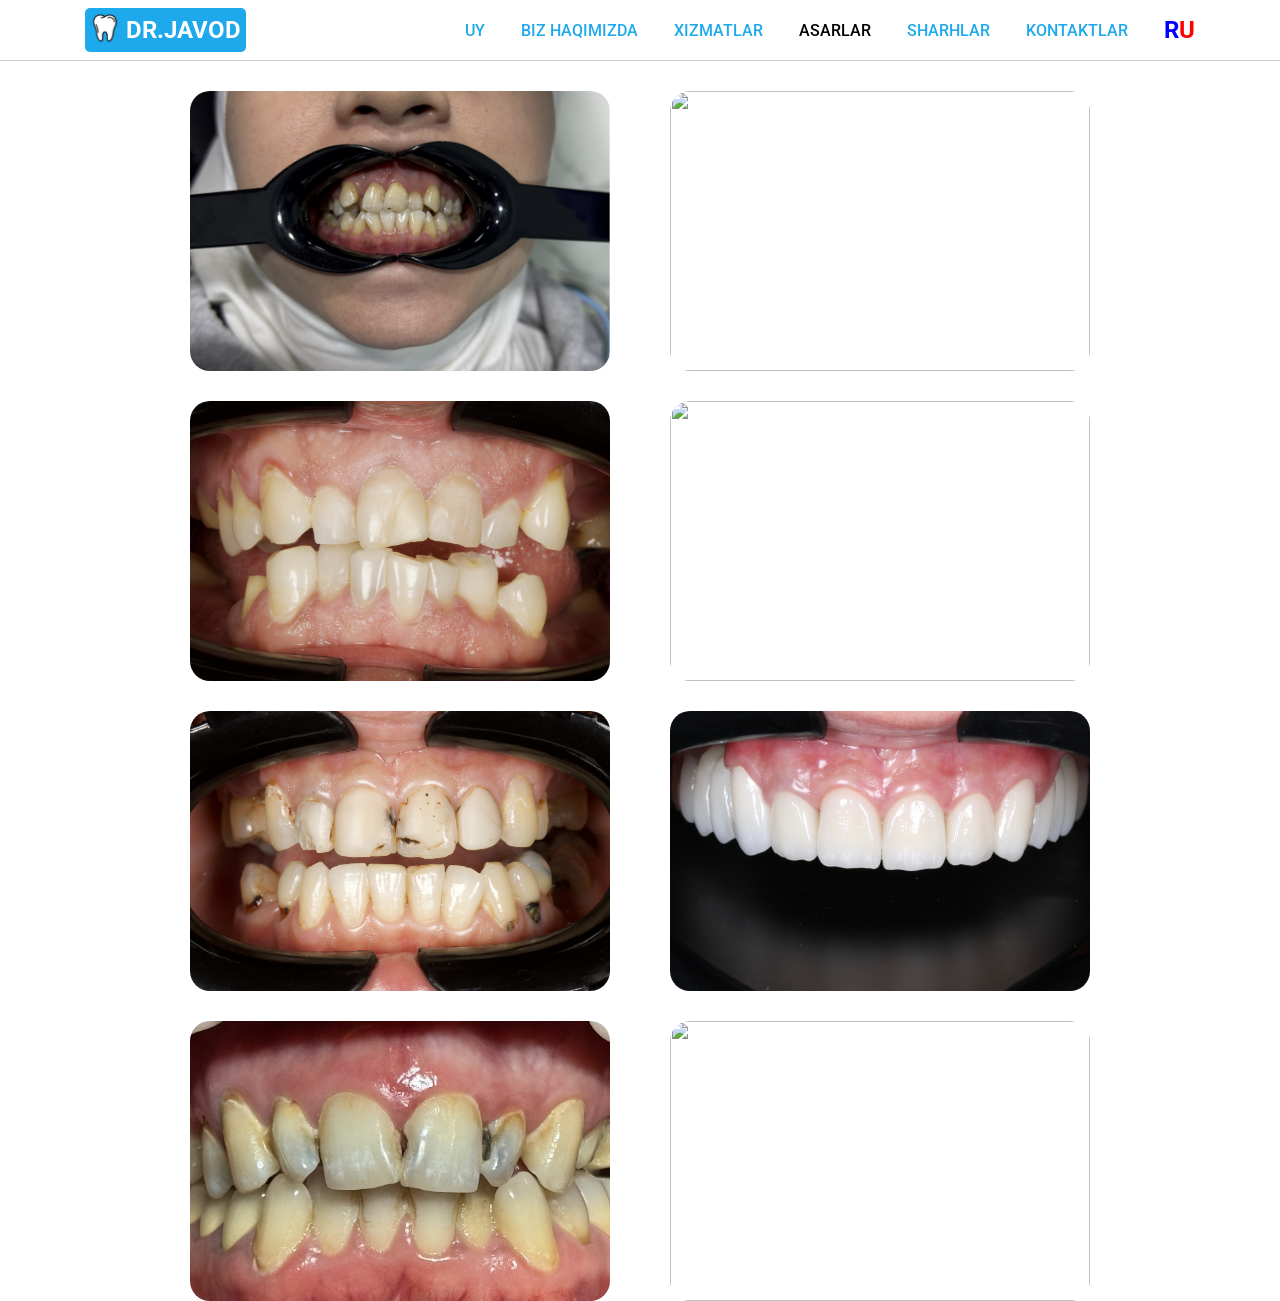
==== results.html @ a983b0be "First commit" ====
<!DOCTYPE html>
<html lang="en">
<head>
    <meta charset="UTF-8">
    <meta name="viewport" content="width=device-width, initial-scale=1.0">
    <title>Results</title>
    <link rel="stylesheet" href="./css/style.css">
    <link rel="stylesheet" href="./css/media.css">
</head>
<body>
    
          <!-- HEADER START -->

        <div class="header">

            <div class="container">
            

                <a href="#" class="header_logo">
                    <div class="header_logo-icon"><img src="./img/tooth.png" alt=""></div>
                    <div class="header_logo-text">DR.JAVOD</div>
                </a>

                <input id="burger-toggle" type="checkbox">
                <label for="burger-toggle">
                    <span></span>
                </label>
                

                <div class="header_nav">

                    <a href="./index.html" class="header_nav-homer">UY</a>

                    <a href="./index.html#1" class="header_nav-a">BIZ HAQIMIZDA</a>

                    <a href="./index.html#2" class="header_nav-b">XIZMATLAR</a>

                    <a href="#" class="header_nav-cr">ASARLAR</a>

                    <a href="./index.html#3" class="header_nav-d">SHARHLAR</a>

                    <a href="./index.html#4" class="header_nav-e">KONTAKTLAR</a>

                    <a href="" class="header_nav-language"><span class="R">R</span><span class="U">U</span></a>

                </div>


            </div>    

        </div>

        <!-- HEADER END -->

        <div class="line"></div>

        <div class="result-photo-img">
            <div class="container">
                <div class="result-photo-imgslideA">
                    <img src="./img/resultAB.jpg" alt="">
                    <img src="./img/resultAA.JPG" alt="">
                </div>

                <div class="result-photo-imgslideB">
                    <img src="./img/resultBB.jpg" alt="">
                    <img src="./img/resultBA.JPG" alt="">
                </div>

                <div class="result-photo-imgslideC">
                    <img src="./img/resultCB.jpg" alt="">
                    <img src="./img/resultCA.JPG" alt="">
                </div>

                <div class="result-photo-imgslideD">
                    <img src="./img/resultDB.jpg" alt="">
                    <img src="./img/resultDA.JPG" alt="">
                </div>
            </div>
        </div>

</body>
</html>
---- css/style.css ----
@import url(./fonts.css);


* {
    margin: 0;
    padding: 0;
    box-sizing: border-box;
    list-style: none;
    text-decoration: none;
}

body {
    min-width: 320px;
}

.container {
    max-width: 1140px;
    width: 100%;
    height: 100%;
    padding: 0px 15px;
    margin: 0 auto;
    font-family: "Roboto" , "Nunito" , sans-serif;
    font-weight: 400;
}

html {
    scroll-behavior: smooth;
}

.header  {
    padding: 8px 0 8px 0;
}

.line {
    background: #cecccc;
    height: 1px;
    width: 100%;
}

.header .container {
    display: flex;
    justify-content: space-between;
    align-items: center;
}

.header_logo {
    display: flex;
    gap: 6px;
    background: #1ea9ec;
    padding: 5px;
    color: #fff;
    align-items: center;
    justify-content: center;
    border-radius: 5px;
}

.header_logo-text {
       font-family: Roboto;
    font-weight: 700;
    font-size: 24px;
}

.header_logo-icon img {
    width: 30px;
    height: 30px;
}

.header_nav {
    display: flex;
    align-items: center;
    gap: 36px;
}

.header_nav-a {
        font-family: Roboto;
        font-weight: 500;
        font-size: 16px;
         color: #1ea9ec;
}


.header_nav-a:hover {
    color: #000;
}

.header_nav-home {
    font-family: Roboto;
        font-weight: 500;
        font-size: 16px;
         color: #000;
}

.header_nav-homer {
 font-family: Roboto;
        font-weight: 500;
        font-size: 16px;
         color: #1ea9ec;
}

.header_nav-homer:hover {
    color: #000;
}

.header_nav-b {
        font-family: Roboto;
        font-weight: 500;
        font-size: 16px;
        color: #1ea9ec;
        transition: 0.3s;
}

.header_nav-b:hover {
    color: #000;
}

.header_nav-c {
        font-family: Roboto;
        font-weight: 500;
        font-size: 16px;
        color: #1ea9ec;
        transition: 0.3s;
}

.header_nav-c:hover {
    color: #000;
}

.header_nav-cr {
            font-family: Roboto;
        font-weight: 500;
        font-size: 16px;
        color: #000;
}

.header_nav-d {
        font-family: Roboto;
        font-weight: 500;
        font-size: 16px;
        color: #1ea9ec;
        transition: 0.3s;
}

.header_nav-d:hover {
    color: #000;
}

.header_nav-e {
        font-family: Roboto;
        font-weight: 500;
        font-size: 16px;
        color: #1ea9ec;
        transition: 0.3s;
}

.header_nav-e:hover {
    color: #000;
}

.header_nav-language {
        font-family: Roboto;
        font-weight: 700;
        font-size: 24px;
}

.R {
        color: #0000ff;
}

.U {
        color: #ff0000
}

.Uz {
    color: #185bec;
}

.Z {
    color: rgb(49, 208, 49);
}

.register {
    display: flex;
    gap: 50px;
    align-items: center;
    justify-content: center;
    margin-top: 90px;
    margin-right: 50px;
    margin-left: 50px;
}

.register_text {
display: flex;
flex-direction: column;
align-items: center;
justify-content: center;
gap: 26px;
}

.register_text-a {
    font-family: Roboto;
    font-weight: 700;
    font-size: 58px;
    color: #1c244b;
    text-align: center;
}

.register_text-b {
    font-family: Nunito;
    font-weight: 500;
    font-size: 24px;
    color: #000;
    text-align: center;
}

.register_button {
    padding: 12px;
    color: #fff;
    background: #467ff7;
    border-radius: 18px;
    border: 2px solid #467ff7;
    font-family: Roboto;
    font-weight: 700;
    font-size: 24px;
    transition: 0.3s;
}

.register_button:hover {
    background: transparent;
    color: #467ff7;
}

.register_photo img {
    width: 750px;
    height: 500px;
    border-radius: 20px;
}

.banner .container {
    display: flex;
    gap: 50px;
    align-items: center;
    margin-top: 110px;
}

.banner_photos {
    display: grid;
    grid-template-columns: repeat(2, 1fr);
    gap: 20px;
}

.services {
    margin-top: 90px;
}

.services .container {
    display: flex;
    flex-direction: column;
    gap: 40px;
    align-items: center;
}

.services_title {
        font-family: Roboto;
    font-weight: 700;
    font-size: 72px;
    color: #1c244b;
}

.services_cards {
    width: 100%;
    display: grid;
    grid-template-columns: repeat(2, 1fr);
    gap: 40px;
}

.services_card-a {
    display: flex;
    flex-direction: column;
    gap: 15px;
}

.services_card-a_photo img {
    width: 100%;
    height: 320px;
    object-fit: cover;
    border-radius: 20px;
}

.services_card-a_title {
    font-family: Roboto;
    font-size: 36px;
    font-weight: 700;
    color: #1c244b;
}

.services_card-a_text {
    font-family: Nunito;
    font-weight: 600;
    font-size: 24px;
    line-height: 1.6;
}


.photoA_box {
    position: relative;
    display: inline-block;
}

.photoA {
    width: 200px;
    height: 300px;
    border-radius:20px 0px 20px 20px ;
}

.photoA_box::before {
    content: "";
    position: absolute;
    top: 12px;
    bottom: -4px;
    left: -8px;
    width: 12px;

    background: rgba(0,0,0,3.75);
    filter: blur(10px);

    z-index: -1;
}

/* Тень снизу */
.photoA_box::after {
    content: "";
    position: absolute;
    left: -4px;
    right: 12px;
    bottom: -8px;
    height: 12px;

    background: rgba(0,0,0,3.75);
    filter: blur(10px);

    z-index: -1;
}

.photoB_box {
    position: relative;
    display: inline-block;
}

.photoB {
    width: 200px;
    height: 300px;
    border-radius: 20px 20px 20px 0px;
}

/* Тень справа */
.photoB_box::before {
    content: "";
    position: absolute;
    top: -4px;
    bottom: 12px;
    right: -8px;
    width: 12px;

    background: rgba(0,0,0,1);
    filter: blur(10px);

    z-index: -1;
}

/* Тень сверху */
.photoB_box::after {
    content: "";
    position: absolute;
    left: 12px;
    right: -4px;
    top: -8px;
    height: 12px;

    background: rgba(0,0,0,1);
    filter: blur(10px);

    z-index: -1;
}

.photoC {
    width: 140px;
    height: 250px;
    place-self: end;
    border-radius: 20px 20px 0px 20px;
}



.photoD {
    width: 177px;
    height: 265px;
    border-radius: 0px 20px 20px 20px;
}

.banner_text {
    display: flex;
    flex-direction: column;
    gap: 20px;
}

.banner_text-title {
           font-family: Roboto;
        font-weight: 700;
        font-size: 72px;
        color: #1c244b;
}

.banner_textA {
       font-family: Roboto;
        font-weight: 700;
        font-size: 32px;
}

.banner_textB {
        font-family: Nunito;
        font-weight: 500;
        font-size: 24px;
}

.banner_textC {
        font-family: Nunito;
        font-weight: 500;
        font-size: 24px;
}

.name {
        font-family: Roboto;
        font-weight: 700;
        font-size: 32px;
}

.banner_textD {
            font-family: Nunito;
        font-weight: 500;
        font-size: 24px;
}

.features {
           font-family: Roboto;
        font-weight: 700;
        font-size: 28px;
}

.results {
    margin-top: 96px;
    margin-bottom: 40px;
}

.results_gallery{
    width: 100%;
    position: relative;

    display: flex;
    justify-content: center;
    align-items: center;
    padding: 30px 30px 30px 30px;
    border-radius: 20px;
}

.results_gallery-photos{
    width: 800px;
}

.results_gallery_buttons{
    width: 100%;

    position: absolute;

    display: flex;
    justify-content: space-between;
    align-items: center;
}

.results_gallery_buttons button{

    width: 50px;
    height: 50px;

    border: none;
    background: transparent;

    font-size: 45px;
    font-weight: 200;

    cursor: pointer;

    display: flex;
    align-items: center;
    justify-content: center;

    color: #000;
}


.slideA,
.slideB,
.slideC,
.slideD{
    display: none;
    flex-direction: column;
    gap: 20px;
       align-items: center;
    justify-content: center;
}

.results_gallery,
.slideA,
.slideB,
.slideC,
.slideD {
    user-select: none;
    -webkit-user-select: none;
}

.slideA_text,
.slideB_text,
.slideC_text,
.slideD_text {
    text-align: center;
}

.slideA{
    display: flex;
}

.reviews_button-link {
    display: flex;
    align-items: center;
    justify-content: center;
}

.reviews_button {
        padding: 12px;
    color: #fff;
    background: #467ff7;
    border-radius: 18px;
    border: 2px solid #467ff7;
    font-family: Roboto;
    font-weight: 700;
    font-size: 24px;
    transition: 0.3s;

}

.reviews_button:hover {
       background: transparent;
    color: #467ff7;
}

.results_title {
    font-family: Roboto;
    font-size: 72px;
    font-weight: 700;
    text-align: center;
    margin-bottom: 30px;
    color: #1c244b;
}

.resultAA {
    border-radius: 20px 20px 0px 0px ;
}

.resultAB {
    border-radius: 0px 0px 20px 20px;
}

.resultBA {
    border-radius: 20px 20px 0px 0px ;
}

.resultBB {
    border-radius: 0px 0px 20px 20px;
}

.resultCA {
    border-radius: 20px 20px 0px 0px ;
}

.resultCB {
    border-radius: 0px 0px 20px 20px;
}

.resultDA {
    border-radius: 20px 20px 0px 0px ;
}

.resultDB {
    border-radius: 0px 0px 20px 20px;
}

.slideA {
    display: flex;
}

.slideA_name {
    font-family: Nunito;
    font-size: 24px;
    font-weight: 600;
    color: #000;
}

.slideA_text {
    font-family: Nunito;
    font-size: 36px;
    font-weight: 700;
    color: #000;
}


.slideB_name {
    font-family: Nunito;
    font-size: 24px;
    font-weight: 600;
    color: #000;
}

.slideB_text {
    font-family: Nunito;
    font-size: 36px;
    font-weight: 700;
    color: #000;
}


.slideC_name {
    font-family: Nunito;
    font-size: 24px;
    font-weight: 600;
    color: #000;
}

.slideC_text {
    font-family: Nunito;
    font-size: 36px;
    font-weight: 700;
    color: #000;
}


.slideD_name {
    font-family: Nunito;
    font-size: 24px;
    font-weight: 600;
    color: #000;
}

.slideD_text {
    font-family: Nunito;
    font-size: 36px;
    font-weight: 700;
    color: #000;
}

.result {
background: url(../img/backresult.jpg); 
    background-size: contain;
    background-repeat: no-repeat;
    background-position: center;

    height: 540px;
    width: 960px;
    border-radius: 20px;
    position: relative;

    overflow: hidden;


}

.result::before {
    content: "";
    position: absolute;
    inset: 0;

    background: rgba(0, 0, 0, 0.45);

    border-radius: 10px;
}

.result_wrap {
    display: flex;
    justify-content: center;
}

.result .container {
    display: flex;
    flex-direction: column;
    align-items: center;
    justify-content: center;
    gap: 30px;
   position: relative;
    z-index: 1;
}

.result_title {
    font-family: Roboto;
    font-size: 72px;
    font-weight: 700;
    color: #fff;
}

.result_text {
    font-family: Nunito;
    font-size: 36px;
    font-weight: 600;
    color: #fff;
    text-align: center;
}

.result_btn {
            padding: 12px;
    color: #fff;
    background: #467ff7;
    border-radius: 18px;
    border: 2px solid #467ff7;
    font-family: Roboto;
    font-weight: 700;
    font-size: 24px;
    transition: 0.3s;
}

.result_btn:hover {
           background: transparent;
    color: #467ff7;
}

.services_btn {
               padding: 12px;
    color: #467ff7;
    background: #fff;
    border-radius: 18px;
    border: 2px solid #467ff7;
    font-family: Roboto;
    font-weight: 700;
    font-size: 24px;
    transition: 0.3s;
    width: 300px;
}

.services_btn:hover {
  background: transparent;
    background: #467ff7;  
    color: #fff;
}

.whywe {
    margin-top: 90px;
    display: flex;
    flex-direction: column;
}

.whywe .container {
    display: flex;
    flex-direction: column;
    align-items: center;
    justify-content: center;
    gap: 50px;
}

.whywe_top {
    display: flex;
    flex-direction: column;
    gap: 15px;
    align-items: center;
    justify-content: center;
}

.whywe_top-title {
    font-family: Roboto;
    font-size: 72px;
    font-weight: 700;
    color: #1c244b;
}

.whywe_top-subtitle {
        font-family: Nunito;
    font-size: 24px;
    font-weight: 600;
    color: #000;
}

.whywe_bottom {
    display: flex;
    align-items: center;
    gap: 20px;
}

.whywe_bottom-a {
    display: flex;
    flex-direction: column;
    align-items: center;
    justify-content: center;
    gap: 20px;
}

.whywe_bottom-a_icon img {
    width: 90px;
    height: 90px;
}

.whywe_bottom-a_title {
        font-family: Nunito;
    font-size: 36px;
    font-weight: 700;
    color: #1c244b;   
    text-align: center; 
}

.whywe_bottom-a_text {
            font-family: Nunito;
    font-size: 24px;
    font-weight: 600;
    color: #1c244b; 
    text-align: center;
}

.banner {
    scroll-margin-top: 50px;
}

.result-photo-img {
    margin-top: 30px;
}

.result-photo-img .container {
    display: flex;
    flex-direction: column;
    gap: 30px;
    justify-content: center;
    align-items: center;
}

.result-photo-imgslideA img {
width: 420px;
height: 280px;
border-radius: 20px;
}

.result-photo-imgslideA {
    display: flex;
    gap: 60px;
}

.result-photo-imgslideB img {
width: 420px;
height: 280px;
border-radius: 20px;
}

.result-photo-imgslideB {
    display: flex;
    gap: 60px;
}

.result-photo-imgslideC img {
width: 420px;
height: 280px;
border-radius: 20px;
}

.result-photo-imgslideC {
    display: flex;
    gap: 60px;
}

.result-photo-imgslideD img {
width: 420px;
height: 280px;
border-radius: 20px;
}

.result-photo-imgslideD {
    display: flex;
    gap: 60px;
}

.footer {
    margin-top: 90px;
    margin-bottom: 30px;
}

.footer .container {
    background: #185bec;
    display: flex;
    padding: 30px ;
    border-radius: 20px;
    gap: 90px;
    align-items: center;
    justify-content: center;
}

.footer_nav {
    display: flex;
    flex-direction: column;
    gap: 30px;
}

.footer_nav-link {
    display: flex;
    gap: 15px;
}

.footer_nav-link_icon img {
    width: 30px;
    height: 30px;
    filter: brightness(0) invert(1);
}

.footer_map {
    border-radius: 20px;
    overflow: hidden;
}

.footer_map iframe {
    display: block;
}

.footer_nav-link_text {
    font-family: Roboto;
    font-size: 26px;
    font-weight: 700;
    color: #fff;
}

label {
    display: none;
}


#burger-toggle {
    display: none;
}
---- css/media.css ----
@media (max-width:1200px) {
    .register {
        flex-direction: column;
        margin-top: 64px;
    }

        .banner .container {
            flex-direction: column-reverse;
            margin-top: 86px;
        }

        .banner_text {
            align-items: center;
            justify-content: center;
        }

        .banner_textC {
            text-align: center;
        }

        .banner_textD {
            text-align: center;
        }

.photoA {
    width: 300px;
    height: 450px;
}

.photoB {
    width: 300px;
    height: 450px;
}

.photoC {
    width: 210px;
    height: 376px;
}

.photoD {
    width: 266px;
    height: 398px;
}


}

@media (max-width:1140px){

.header_nav{
    gap: 22px;
}

   .services_cards {
        grid-template-columns: 1fr;
    }

    .services_card-a_photo {
        display: flex;
        justify-content: center;
    }

    .services_card-a_photo img {
        width: 80%;
        height: auto;

    }
    
    .services_card-a{
        align-items: center;
    }

.services_card-a_text {
    text-align: center;
}

.whywe_bottom {
    flex-direction: column;

}   

.whywe_bottom-a_text {
    max-width: 850px;
}

.whywe_top-title {
    font-size: 60px;
}

.whywe_top-subtitle {
    font-size: 21px;
}

.footer .container {
    flex-direction: column;
    gap: 44px;
}

.footer_nav-link {
    text-align: center;
    align-items: center;
    justify-content: center;
}

}

@media (max-width:992px){

    .register {
        margin-top: 50px;
    }

.header_logo-text{
    font-size:20px;
}

.header_nav a{
    font-size:14px;
}

.header_nav{
    gap:18px;
}

.results_title {
    font-size: 62px;
    margin-bottom: 0px;
}

.results {
    margin-top: 74px;
}

.slideA_text ,
.slideB_text ,
.slideC_text ,
.slideD_text {
    font-size: 28px;
}

.results_gallery-photos {
    width: 100%;
    max-width: 800px;
}

.results_gallery {
    padding: 30px 60px;
}

.result {
    width: 820px;
    height: 460px;
}

.result_title {
    font-size: 60px;
}

.result_text {
    font-size: 30px;
}

.result_btn {
    font-size: 22px;
}

.whywe_top-title {
    font-size: 51px;
}

.whywe_top-subtitle {
    font-size: 19px; 
}

.whywe_bottom-a_text {
    max-width: 770px;
}

}

@media (max-width:875px) {
    .result {
    width: 738px;
    height: 414px;
}

.result_title {
    font-size: 54px;
}

.result_text {
    font-size: 27px;
}

.result_btn {
    font-size: 20px;
}

.whywe_top-title {
    font-size: 43px;
}

.whywe_top-subtitle {
    font-size: 19px;
    text-align: center;
}

.whywe_bottom-a_text {
    max-width: 655px;
}


}

@media (max-width:768px) {
    label {
        position: relative;
        display: block;
        height: 25px;
        width: 30px;
    }

    label::after, label::before, label span {
        position: absolute;
        width: 100%;
        height: 3px;
        background: #1ea9ec;
        transition: .3s;
    }

    label::before{
        content: "";
        top: 0;
    }

    label::after {
        content: "";
        bottom: 0;
    }

    label span {
        top: 11px;
    }

    #burger-toggle:checked ~ label::after {
        transform: rotate(45deg);
        bottom: 10px;
    }

    #burger-toggle:checked ~ label::before {
        transform: rotate(-45deg);
        top: 12px;
    }
    
    #burger-toggle:checked ~ label span {
        transform: rotate(-45deg);
        top: 12px;
    }

.header_nav {
    position: fixed;
    top: -120%;
    left: 0;
    width: 100%;
height: calc(100vh - 60px);

    display: flex;
    flex-direction: column;
    align-items: center;
justify-content: center;
gap: 30px;

    background: #fff;

    transition: .5s;
    z-index: 1000;
}

#burger-toggle:checked ~ .header_nav {
    top: 60px;
}

    #burger-toggle:checked ~ label {
    background: #fff;
}

.header_nav a {
    font-size: 24px;
}

.register_text-a {
    font-size: 52px;
}

.register_photo img {
    width: 600px;
    height: 400px;
}

.banner_text-title {
    font-size: 64px;
}

.banner_textA {
    font-size: 28px;
}

.banner_textB {
    font-size: 22px;
}

.banner_textC {
    font-size: 22px;
}

.name {
    font-size: 28px;
}

.banner_textD {
    font-size: 22px;
}

.features {
    font-size: 24px;
}


.photoA {
    width: 255px;
    height: 382px;
}

.photoB {
    width: 255px;
    height: 382px;
}



.photoC {
    width: 178px;
    height: 320px;
}

.photoD {
    width: 226px;
    height: 338px;
}

.services_title {
    font-size: 58px;
}

.results_title {
    font-size: 54px;
}

.slideA_text ,
.slideB_text ,
.slideC_text ,
.slideD_text {
    font-size: 22px;
}

.result {
    width: 664px;
    height: 373px;
}

.result_title {
    font-size: 49px;
}

.result_text {
    font-size: 24px;
}

.result_btn {
    font-size: 18px;
}

.footer_nav {
    gap: 18px;
}

.footer_nav-link_icon img {
    width: 26px;
    height: 26px;
}

.footer_nav-link_text {
    font-size: 22px;
}

    
}

@media (max-width:690px) {
    .result {
    width: 598px;
    height: 336px;
}

.result_title {
    font-size: 44px;
}

.result_text {
    font-size: 22px;
}

.result_btn {
    font-size: 16px;
}
}

@media (max-width:630px) {
    .register_photo img {
    width: 480px;
    height: 320px;
}

.register_text-a {
    font-size: 46px;
}

.register_text-b {
    font-size: 20px;
}

.register {
    margin-top: 40px;
}



.banner_text-title {
    font-size: 58px;
}

.banner_textA {
    font-size: 25px;
}

.banner_textB {
    font-size: 20px;
}

.banner_textC {
    font-size: 20px;
}

.name {
    font-size: 25px;
}

.banner_textD {
    font-size: 20px;
}

.features {
    font-size: 22px;
}


.photoA {
    width: 216px;
    height: 324px;
}

.photoB {
    width: 216px;
    height: 324px;
}



.photoC {
    width: 151px;
    height: 272px;
}

.photoD {
    width: 192px;
    height: 287px;
}

.banner_text {
    gap: 14px;
}

.banner .container {
    margin-top: 74px;
}

.services_title {
    font-size: 50px;
}

.services {
    margin-top: 60px;
}

.results_title {
    font-size: 46px;
}

.slideA_text ,
.slideB_text ,
.slideC_text ,
.slideD_text {
    font-size: 18px;
}

.result {
    width: 538px;
    height: 302px;
}

.result_title {
    font-size: 40px;
}

.result_text {
    font-size: 20px;
}

.whywe_top-title {
    font-size: 38px;
}

.whywe_top-subtitle {
    font-size: 19px;
    text-align: center;
    max-width: 570px;
}

.whywe_bottom-a_text {
    max-width: 590px;
}

.whywe_bottom-a {
    gap: 10px;
}

.whywe_bottom-a_title {
    font-size: 28px;
}

.footer .container {
    gap: 32px;
}


}

@media (max-width:567px) {
    .result {
    width: 484px;
    height: 272px;
}

.result_title {
    font-size: 36px;
}

.result_text {
    font-size: 18px;
}

.whywe .container {
    gap: 18px;
}



}

@media (max-width:534px) {
.banner .container {
    margin-top: 62px;
}

    .register_text-a {
    font-size: 36px;
}

.register_photo img {
    width: 384px;
    height: 256px;
}

.photoA {
    width: 184px;
    height: 276px;
}

.photoB {
    width: 184px;
    height: 276px;
}

.photoC {
    width: 128px;
    height: 231px;
}

.photoD {
    width: 163px;
    height: 244px;
}

.services_title {
    font-size: 40px;
}

.services_card-a_title {
    font-size: 28px;
}

.services_card-a_text {
    font-size: 20px;
}

.services_btn {
    padding: 8px;
    font-size: 20px;
    width: 250px;
}

.services {
    margin-top: 40px;
}

.results_title {
    font-size: 46px;
}

.results_gallery {
    padding-top: 18px;
}

.whywe_top-title {
    font-size: 32px;
}

}

@media (max-width:500px) {
    .result {
    width: 436px;
    height: 245px;
}

.result_title {
    font-size: 32px;
}

.result_text {
    font-size: 16px;
}

}

@media (max-width:442px) {
    .register_text-a {
        font-size: 32px;
    }

    .photoA {
    width: 166px;
    height: 248px;
}

.photoB {
    width: 166px;
    height: 248px;
}

.photoC {
    width: 115px;
    height: 208px;
}

.photoD {
    width: 147px;
    height: 220px;
}

.banner .container {
    margin-top: 50px;
}

.services_btn {
width: 200px;
}

.reviews_button {
    padding: 8px;
    font-size: 20px;
}

.result {
    width: 372px;
    height: 210px;
}

.result_title {
    font-size: 28px;
}

.result .container {
    gap: 18px;
}

.whywe_top-title {
    text-align: center;
}




}

@media (max-width:425px) {

.register_photo img {
    width: 306px;
    height: 204px;
}

.register {
    margin-top: 32px;
    gap: 38px;
}

.register_button {
    padding: 8px;
    font-size: 20px;
    border-radius: 14px;
}

.register_text-b {
    font-size: 18px;
}

.register_text {
    gap: 18px;
}

.photoA {
    width: 149px;
    height: 223px;
}

.photoB {
    width: 149px;
    height: 223px;
}

.photoC {
    width: 104px;
    height: 187px;
}

.photoD {
    width: 132px;
    height: 198px;
}


.banner_text-title {
    font-size: 52px;
}

.banner_textA {
    font-size: 23px;
}

.banner_textB {
    font-size: 18px;
}

.banner_textC {
    font-size: 18px;
}

.name {
    font-size: 23px;
}

.banner_textD {
    font-size: 18px;
}

.features {
    font-size: 20px;
}

.banner .container {
    margin-top: 24px;
    gap: 32px;
}

.services_title {
    font-size: 34px;
}

.slideA_text,
.slideB_text,
.slideC_text,
.slideD_text{
    max-height: 140px;
    overflow-y: auto;
}

.footer_map {
    width: 300px;
    height: 226px;
}

.footer_nav {
    gap: 10px;
}

.footer_nav-link_icon img {
    width: 22px;
    height: 22px;
}

.footer_nav-link_text {
    font-size: 17px;
}

}

@media (max-width:404px) {
    .register_text-a {
        font-size: 28px;
    }

    .results_title {
    font-size: 38px;
}



}

@media (max-width:375px) {
    .photoA {
    width: 134px;
    height: 201px;
}

.photoB {
    width: 134px;
    height: 201px;
}

.photoC {
    width: 94px;
    height: 168px;
}

.photoD {
    width: 119px;
    height: 178px;
}

.banner_text-title {
    font-size: 42px;
}

.banner_textA {
    font-size: 21px;
}

.banner_textB {
    font-size: 16px;
}

.banner_textC {
    font-size: 16px;
}

.name {
    font-size: 21px;
}

.banner_textD {
    font-size: 16px;
}

.features {
    font-size: 18px;
}

.services_title {
    font-size: 28px;
}

.services_card-a_title {
    font-size: 24px;
}

.services_card-a_text {
    font-size: 18px;
}

.services_btn {
    padding: 8px;
    font-size: 18px;
    width: 160px;
}

.services {
    margin-top: 32px;
}

.slideA_text ,
.slideB_text ,
.slideC_text ,
.slideD_text {
    font-size: 16px;
}

.results_title {
    font-size: 32px;
}

.results {
    margin-top: 42px;
}

.result_btn {
    padding: 6px;
    font-size: 16px;
}

.result {
    width: 318px;
    height: 180px;
}

.result .container {
    gap: 12px;
}

.result_title {
    font-size: 24px;
    font-weight: 600;
}

.result_text {
    font-size: 14px;
}

}

@media (max-width:366px) {
    .register_text-a {
        font-size: 24px;
    }

    .register_text-b {
    font-size: 16px;
}
}

@media (max-width:330px) {
    .register_text-a {
        font-size: 20px;
    }

    .register_text-b {
        font-size: 14px;
    }
}
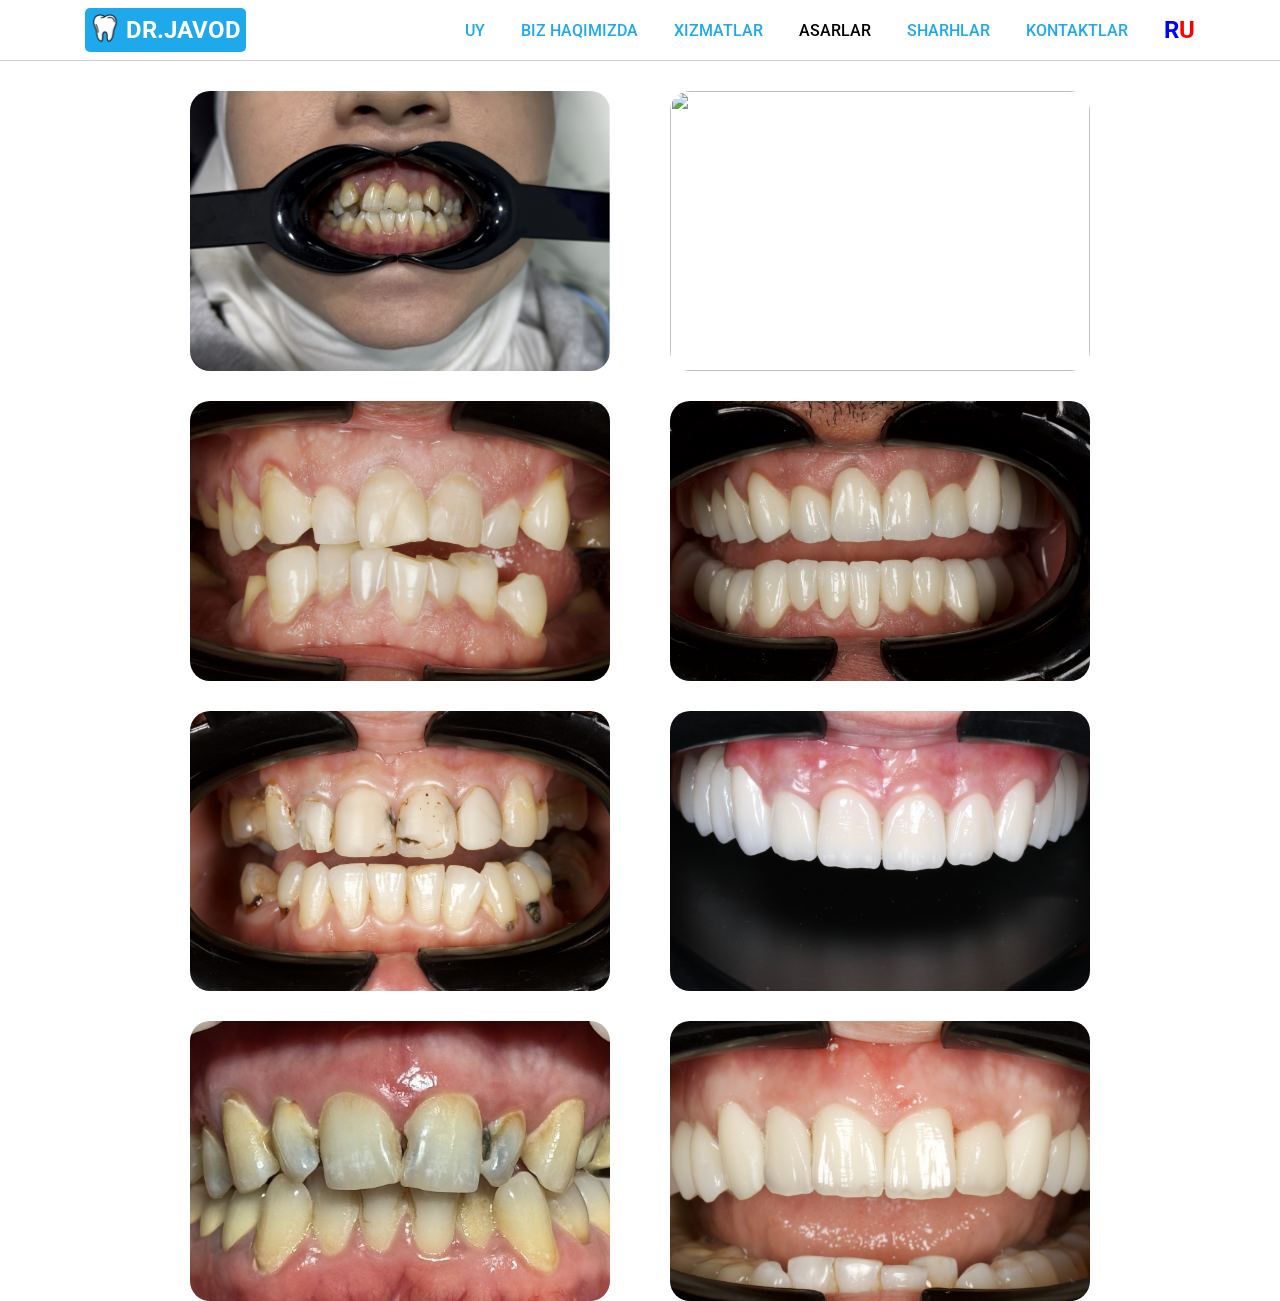
==== commit f97b083d: "fix image names" ====
--- a/results.html
+++ b/results.html
@@ -63,7 +63,7 @@
 
                 <div class="result-photo-imgslideB">
                     <img src="./img/resultBB.jpg" alt="">
-                    <img src="./img/resultBA.JPG" alt="">
+                    <img src="./img/resultBA.jpg" alt="">
                 </div>
 
                 <div class="result-photo-imgslideC">
@@ -73,7 +73,7 @@
 
                 <div class="result-photo-imgslideD">
                     <img src="./img/resultDB.jpg" alt="">
-                    <img src="./img/resultDA.JPG" alt="">
+                    <img src="./img/resultDA.jpg" alt="">
                 </div>
             </div>
         </div>
--- a/css/media.css
+++ b/css/media.css
@@ -174,6 +174,30 @@
 
 .whywe_bottom-a_text {
     max-width: 770px;
+}
+.result-photo-imgslideA {
+    flex-direction: column;
+    gap: 16px;
+}
+
+.result-photo-imgslideB {
+    flex-direction: column;
+    gap: 16px;
+}
+
+.result-photo-imgslideC {
+    flex-direction: column;
+    gap: 16px;
+}
+
+.result-photo-imgslideD {
+    flex-direction: column;
+    gap: 16px;
+}
+
+
+.result-photo-img .container {
+    gap: 60px;
 }
 
 }
@@ -718,8 +742,25 @@
     text-align: center;
 }
 
-
-
+.result-photo-imgslideA img {
+    width: 294px;
+    height: 196px;
+}
+
+.result-photo-imgslideB img {
+    width: 294px;
+    height: 196px;
+}
+
+.result-photo-imgslideC img {
+    width: 294px;
+    height: 196px;
+}
+
+.result-photo-imgslideD img {
+    width: 294px;
+    height: 196px;
+}
 
 }
 
